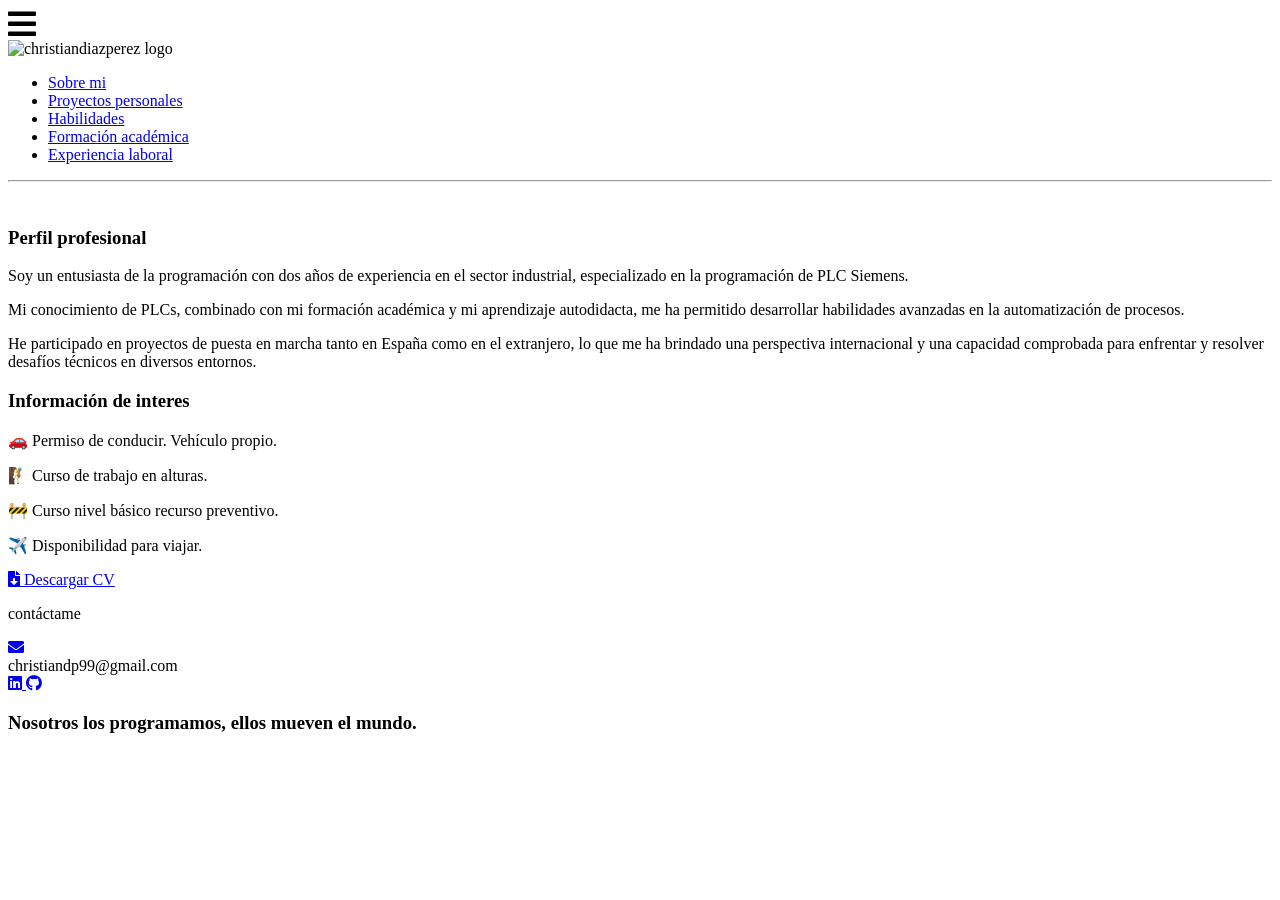
==== index.html @ d9ea7519 "Prueba" ====
<!DOCTYPE html>
<html lang="es">
<head>
    <meta charset="UTF-8">
    <meta http-equiv="X-UA-Compatible" content="IE=edge">
    <meta name="viewport" content="width=device-width, initial-scale=1.0">
    <link rel="shortcut icon" href="img/icono-menu.png">
    <title>ChristianDíazPérez</title>
    <!--Font AWESOME-->   <!--Libreria de CSS-->
    <link rel="stylesheet" href="https://cdnjs.cloudflare.com/ajax/libs/font-awesome/5.15.4/css/all.min.css">
    <!--Font Roboto-->
    <link rel="preconnect" href="https://fonts.googleapis.com">
    <link rel="preconnect" href="https://fonts.gstatic.com" crossorigin>
    <link href="https://fonts.googleapis.com/css2?family=Roboto:ital,wght@0,300;0,400;1,100&display=swap" rel="stylesheet">
    <!--Custom CSS-->
    <link rel="stylesheet" href="css/styles.css">

</head>
<body>

    <div class="menu-btn">   <!--Botón barra de navegación-->
        <i class="fas fa-bars fa-2x"></i>              <!--fa-2x nos permite modificar el tamaño de la imagen, 2x el doble de grande-->
    </div>
    <div class="container">
        <nav class="nav-main">
            <img src="img/icono-menu.png" alt="christiandiazperez logo" class="nav-brand">   <!--alt= texto alternativo-->  
            <ul class="nav-menu">   <!--Lista UL para las pestañas de la vavegación-->   <!--Al tener la clase despliegue de tranformará en barra lateral izq-->
                <li>
                    <a class="1" href="index.html">Sobre mi</a></a>
                </li>
                <li>
                    <a href="proyectospersonales.html">Proyectos personales</a></a>
                </li>
                <li>
                    <a href="habilidades.html">Habilidades </a></a>
                </li>
                <li>
                    <a href="formacionacademica.html">Formación académica</a></a>
                </li>
                <li>
                    <a href="experiencialaboral.html">Experiencia laboral</a></a>
                </li>
            </ul> 
            
        </nav>
        <hr class="barra-nav"> <!--Línea debajo de la navegación-->
        <!-- SHOWCASE noticia principal-->
        <header class="showcase">
            <div class="grid">
                <div class="img_perfil">
                    <img src="img/foto_personal.jpg" id="foto_personal" alt="">
                    
                </div>
                <div class="titulo_1"><h3>Perfil profesional</h3></div>
                <div class="texto_1">
                    <p>
                        Soy un entusiasta de la programación con dos años de experiencia en el sector industrial, especializado en la programación de PLC Siemens. 
                    </p>
                    <p>
                        Mi conocimiento de PLCs, combinado con mi formación académica y mi aprendizaje autodidacta, me ha permitido desarrollar habilidades avanzadas en la automatización de procesos.
                    </p>
                    <p>
                        He participado en proyectos de puesta en marcha tanto en España como en el extranjero, lo que me ha brindado una perspectiva internacional y una capacidad comprobada para enfrentar y resolver desafíos técnicos en diversos entornos.
                    </p>
                    
                </div>
                <div class="titulo_2"><h3>Información de interes</h3></div>
                <div class="texto_2">
                    <p>🚗 Permiso de conducir. Vehículo propio.</p>  
                    <p>🧗 Curso de trabajo en alturas.</p>
                    <p>🚧 Curso nivel básico recurso preventivo.</p>
                    <p>✈️ Disponibilidad para viajar.</p>
                </div>
                <!--Botón descargar CV   con los dos angulos como imagen-->
                <div class="btm-cv">
                    <a href="https://drive.usercontent.google.com/u/0/uc?id=1afriPba2Z-lgsNANSYM_XSsyV-K95z_x&export=download" class="btm"><i class="fas fa-file-download"></i>   Descargar CV</a>
                </div>
            </div>
        </header>
        <!--Parte social-->
        <section class="social">
            <p>contáctame</p>
            <div class="links">
                <div>
                <a class="links" href="mailto:christiandp99@gmail.com">
                    <i class="fas fa-envelope" ></i>
                </a>
                <div class="texto-email">
                    christiandp99@gmail.com
                </div>
                </div>
                <a href="https://www.linkedin.com/in/christian-diaz-perez/" target="_blank" rel="noopener noreferrer">
                    <i class="fab fa-linkedin"></i>
                </a>
                <a href="https://github.com/ChristianDiazPerez" target="_blank" rel="noopener noreferrer">
                    <i class="fab fa-github"></i>
                </a>
            </div>
        </section>
    </div>       
    

    <footer class="pie-pagina-texto"> <!--Texto del pie de página-->
        <h3>Nosotros los programamos, ellos mueven el mundo.</h3>
    </footer>    
   
    <!--SCROLL REVEAL-->
    <script src="https://unpkg.com/scrollreveal"></script>

    <!--CUSTOM JS-->
    <script src="main.js"></script>
    
    
</body>
</html>
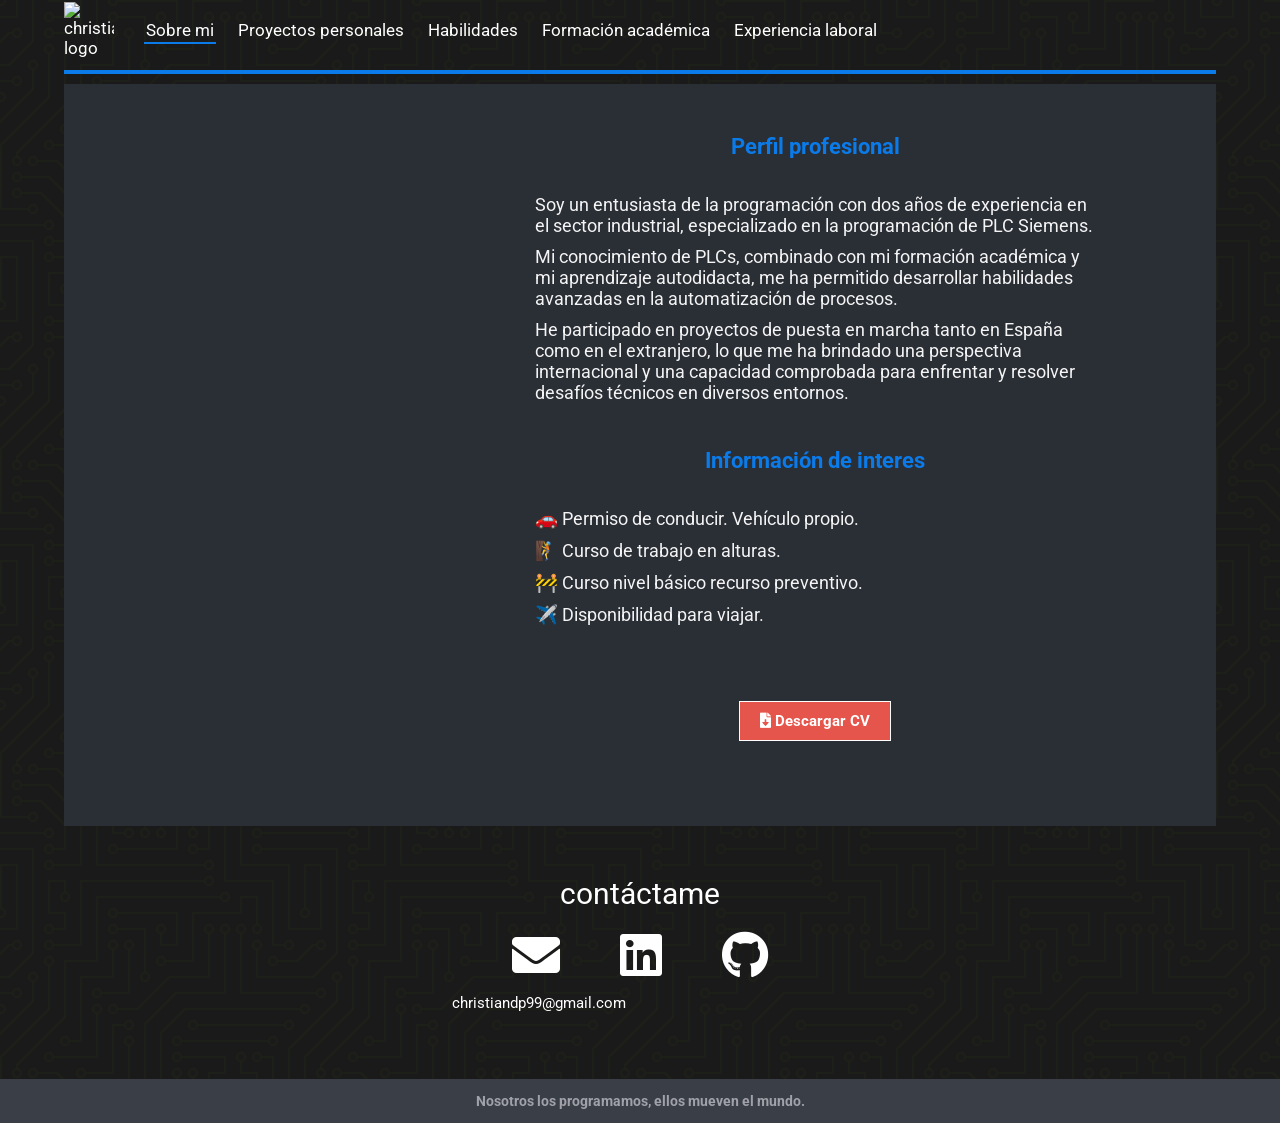
==== commit 78aa6dfe: "Gran cambio de apariencia en todas las páginas" ====
--- a/index.html
+++ b/index.html
@@ -26,7 +26,7 @@
             <img src="img/icono-menu.png" alt="christiandiazperez logo" class="nav-brand">   <!--alt= texto alternativo-->  
             <ul class="nav-menu">   <!--Lista UL para las pestañas de la vavegación-->   <!--Al tener la clase despliegue de tranformará en barra lateral izq-->
                 <li>
-                    <a class="1" href="index.html">Sobre mi</a></a>
+                    <a class="pagina-actual" href="index.html">Sobre mi</a></a>
                 </li>
                 <li>
                     <a href="proyectospersonales.html">Proyectos personales</a></a>
--- a/css/styles.css
+++ b/css/styles.css
@@ -0,0 +1,406 @@
+* {    /*Estilos por defecto   Para todos los elementos de la pagina  */
+    box-sizing: border-box;
+    margin: 0;
+    padding: 0; /*Espaciados hacia dentro*/
+}
+
+body {
+    color: rgb(255, 255, 255); /* color de texto */
+    /* Patron del body*/
+    font-size: 115%;
+    font-family: 'Roboto', sans-serif;    /*Indica el tipo de fuente*/
+    background-color: #1A1A1A;
+    background-image: url("data:image/svg+xml,%3Csvg xmlns='http://www.w3.org/2000/svg' viewBox='0 0 304 304' width='304' height='304'%3E%3Cpath fill='%237aea0a' fill-opacity='0.03' d='M44.1 224a5 5 0 1 1 0 2H0v-2h44.1zm160 48a5 5 0 1 1 0 2H82v-2h122.1zm57.8-46a5 5 0 1 1 0-2H304v2h-42.1zm0 16a5 5 0 1 1 0-2H304v2h-42.1zm6.2-114a5 5 0 1 1 0 2h-86.2a5 5 0 1 1 0-2h86.2zm-256-48a5 5 0 1 1 0 2H0v-2h12.1zm185.8 34a5 5 0 1 1 0-2h86.2a5 5 0 1 1 0 2h-86.2zM258 12.1a5 5 0 1 1-2 0V0h2v12.1zm-64 208a5 5 0 1 1-2 0v-54.2a5 5 0 1 1 2 0v54.2zm48-198.2V80h62v2h-64V21.9a5 5 0 1 1 2 0zm16 16V64h46v2h-48V37.9a5 5 0 1 1 2 0zm-128 96V208h16v12.1a5 5 0 1 1-2 0V210h-16v-76.1a5 5 0 1 1 2 0zm-5.9-21.9a5 5 0 1 1 0 2H114v48H85.9a5 5 0 1 1 0-2H112v-48h12.1zm-6.2 130a5 5 0 1 1 0-2H176v-74.1a5 5 0 1 1 2 0V242h-60.1zm-16-64a5 5 0 1 1 0-2H114v48h10.1a5 5 0 1 1 0 2H112v-48h-10.1zM66 284.1a5 5 0 1 1-2 0V274H50v30h-2v-32h18v12.1zM236.1 176a5 5 0 1 1 0 2H226v94h48v32h-2v-30h-48v-98h12.1zm25.8-30a5 5 0 1 1 0-2H274v44.1a5 5 0 1 1-2 0V146h-10.1zm-64 96a5 5 0 1 1 0-2H208v-80h16v-14h-42.1a5 5 0 1 1 0-2H226v18h-16v80h-12.1zm86.2-210a5 5 0 1 1 0 2H272V0h2v32h10.1zM98 101.9V146H53.9a5 5 0 1 1 0-2H96v-42.1a5 5 0 1 1 2 0zM53.9 34a5 5 0 1 1 0-2H80V0h2v34H53.9zm60.1 3.9V66H82v64H69.9a5 5 0 1 1 0-2H80V64h32V37.9a5 5 0 1 1 2 0zM101.9 82a5 5 0 1 1 0-2H128V37.9a5 5 0 1 1 2 0V82h-28.1zm16-64a5 5 0 1 1 0-2H146v44.1a5 5 0 1 1-2 0V18h-26.1zm102.2 270a5 5 0 1 1 0 2H98v14h-2v-16h124.1zM242 149.9V160h16v34h-16v62h48v48h-2v-46h-48v-66h16v-30h-16v-12.1a5 5 0 1 1 2 0zM53.9 18a5 5 0 1 1 0-2H64V2H48V0h18v18H53.9zm112 32a5 5 0 1 1 0-2H192V0h50v2h-48v48h-28.1zm-48-48a5 5 0 0 1-9.8-2h2.07a3 3 0 1 0 5.66 0H178v34h-18V21.9a5 5 0 1 1 2 0V32h14V2h-58.1zm0 96a5 5 0 1 1 0-2H137l32-32h39V21.9a5 5 0 1 1 2 0V66h-40.17l-32 32H117.9zm28.1 90.1a5 5 0 1 1-2 0v-76.51L175.59 80H224V21.9a5 5 0 1 1 2 0V82h-49.59L146 112.41v75.69zm16 32a5 5 0 1 1-2 0v-99.51L184.59 96H300.1a5 5 0 0 1 3.9-3.9v2.07a3 3 0 0 0 0 5.66v2.07a5 5 0 0 1-3.9-3.9H185.41L162 121.41v98.69zm-144-64a5 5 0 1 1-2 0v-3.51l48-48V48h32V0h2v50H66v55.41l-48 48v2.69zM50 53.9v43.51l-48 48V208h26.1a5 5 0 1 1 0 2H0v-65.41l48-48V53.9a5 5 0 1 1 2 0zm-16 16V89.41l-34 34v-2.82l32-32V69.9a5 5 0 1 1 2 0zM12.1 32a5 5 0 1 1 0 2H9.41L0 43.41V40.6L8.59 32h3.51zm265.8 18a5 5 0 1 1 0-2h18.69l7.41-7.41v2.82L297.41 50H277.9zm-16 160a5 5 0 1 1 0-2H288v-71.41l16-16v2.82l-14 14V210h-28.1zm-208 32a5 5 0 1 1 0-2H64v-22.59L40.59 194H21.9a5 5 0 1 1 0-2H41.41L66 216.59V242H53.9zm150.2 14a5 5 0 1 1 0 2H96v-56.6L56.6 162H37.9a5 5 0 1 1 0-2h19.5L98 200.6V256h106.1zm-150.2 2a5 5 0 1 1 0-2H80v-46.59L48.59 178H21.9a5 5 0 1 1 0-2H49.41L82 208.59V258H53.9zM34 39.8v1.61L9.41 66H0v-2h8.59L32 40.59V0h2v39.8zM2 300.1a5 5 0 0 1 3.9 3.9H3.83A3 3 0 0 0 0 302.17V256h18v48h-2v-46H2v42.1zM34 241v63h-2v-62H0v-2h34v1zM17 18H0v-2h16V0h2v18h-1zm273-2h14v2h-16V0h2v16zm-32 273v15h-2v-14h-14v14h-2v-16h18v1zM0 92.1A5.02 5.02 0 0 1 6 97a5 5 0 0 1-6 4.9v-2.07a3 3 0 1 0 0-5.66V92.1zM80 272h2v32h-2v-32zm37.9 32h-2.07a3 3 0 0 0-5.66 0h-2.07a5 5 0 0 1 9.8 0zM5.9 0A5.02 5.02 0 0 1 0 5.9V3.83A3 3 0 0 0 3.83 0H5.9zm294.2 0h2.07A3 3 0 0 0 304 3.83V5.9a5 5 0 0 1-3.9-5.9zm3.9 300.1v2.07a3 3 0 0 0-1.83 1.83h-2.07a5 5 0 0 1 3.9-3.9zM97 100a3 3 0 1 0 0-6 3 3 0 0 0 0 6zm0-16a3 3 0 1 0 0-6 3 3 0 0 0 0 6zm16 16a3 3 0 1 0 0-6 3 3 0 0 0 0 6zm16 16a3 3 0 1 0 0-6 3 3 0 0 0 0 6zm0 16a3 3 0 1 0 0-6 3 3 0 0 0 0 6zm-48 32a3 3 0 1 0 0-6 3 3 0 0 0 0 6zm16 16a3 3 0 1 0 0-6 3 3 0 0 0 0 6zm32 48a3 3 0 1 0 0-6 3 3 0 0 0 0 6zm-16 16a3 3 0 1 0 0-6 3 3 0 0 0 0 6zm32-16a3 3 0 1 0 0-6 3 3 0 0 0 0 6zm0-32a3 3 0 1 0 0-6 3 3 0 0 0 0 6zm16 32a3 3 0 1 0 0-6 3 3 0 0 0 0 6zm32 16a3 3 0 1 0 0-6 3 3 0 0 0 0 6zm0-16a3 3 0 1 0 0-6 3 3 0 0 0 0 6zm-16-64a3 3 0 1 0 0-6 3 3 0 0 0 0 6zm16 0a3 3 0 1 0 0-6 3 3 0 0 0 0 6zm16 96a3 3 0 1 0 0-6 3 3 0 0 0 0 6zm0 16a3 3 0 1 0 0-6 3 3 0 0 0 0 6zm16 16a3 3 0 1 0 0-6 3 3 0 0 0 0 6zm16-144a3 3 0 1 0 0-6 3 3 0 0 0 0 6zm0 32a3 3 0 1 0 0-6 3 3 0 0 0 0 6zm16-32a3 3 0 1 0 0-6 3 3 0 0 0 0 6zm16-16a3 3 0 1 0 0-6 3 3 0 0 0 0 6zm-96 0a3 3 0 1 0 0-6 3 3 0 0 0 0 6zm0 16a3 3 0 1 0 0-6 3 3 0 0 0 0 6zm16-32a3 3 0 1 0 0-6 3 3 0 0 0 0 6zm96 0a3 3 0 1 0 0-6 3 3 0 0 0 0 6zm-16-64a3 3 0 1 0 0-6 3 3 0 0 0 0 6zm16-16a3 3 0 1 0 0-6 3 3 0 0 0 0 6zm-32 0a3 3 0 1 0 0-6 3 3 0 0 0 0 6zm0-16a3 3 0 1 0 0-6 3 3 0 0 0 0 6zm-16 0a3 3 0 1 0 0-6 3 3 0 0 0 0 6zm-16 0a3 3 0 1 0 0-6 3 3 0 0 0 0 6zm-16 0a3 3 0 1 0 0-6 3 3 0 0 0 0 6zM49 36a3 3 0 1 0 0-6 3 3 0 0 0 0 6zm-32 0a3 3 0 1 0 0-6 3 3 0 0 0 0 6zm32 16a3 3 0 1 0 0-6 3 3 0 0 0 0 6zM33 68a3 3 0 1 0 0-6 3 3 0 0 0 0 6zm16-48a3 3 0 1 0 0-6 3 3 0 0 0 0 6zm0 240a3 3 0 1 0 0-6 3 3 0 0 0 0 6zm16 32a3 3 0 1 0 0-6 3 3 0 0 0 0 6zm-16-64a3 3 0 1 0 0-6 3 3 0 0 0 0 6zm0 16a3 3 0 1 0 0-6 3 3 0 0 0 0 6zm-16-32a3 3 0 1 0 0-6 3 3 0 0 0 0 6zm80-176a3 3 0 1 0 0-6 3 3 0 0 0 0 6zm16 0a3 3 0 1 0 0-6 3 3 0 0 0 0 6zm-16-16a3 3 0 1 0 0-6 3 3 0 0 0 0 6zm32 48a3 3 0 1 0 0-6 3 3 0 0 0 0 6zm16-16a3 3 0 1 0 0-6 3 3 0 0 0 0 6zm0-32a3 3 0 1 0 0-6 3 3 0 0 0 0 6zm112 176a3 3 0 1 0 0-6 3 3 0 0 0 0 6zm-16 16a3 3 0 1 0 0-6 3 3 0 0 0 0 6zm0 16a3 3 0 1 0 0-6 3 3 0 0 0 0 6zm0 16a3 3 0 1 0 0-6 3 3 0 0 0 0 6zM17 180a3 3 0 1 0 0-6 3 3 0 0 0 0 6zm0 16a3 3 0 1 0 0-6 3 3 0 0 0 0 6zm0-32a3 3 0 1 0 0-6 3 3 0 0 0 0 6zm16 0a3 3 0 1 0 0-6 3 3 0 0 0 0 6zM17 84a3 3 0 1 0 0-6 3 3 0 0 0 0 6zm32 64a3 3 0 1 0 0-6 3 3 0 0 0 0 6zm16-16a3 3 0 1 0 0-6 3 3 0 0 0 0 6z'%3E%3C/path%3E%3C/svg%3E");
+}
+
+a {
+    color: rgb(255, 255, 255);  /*Color de las etiquetas a*/
+    text-decoration: none;   /*Para que las etiquetas no tengan subrrallado*/
+    text-align: center;
+    margin: auto 0;
+}
+a.pagina-actual {
+    border-bottom:  2px solid #0b7bea;    /*Borde hacia abajo    2px de grosor  y color*/
+}
+
+ul {
+    list-style: none;
+    text-align: center;
+}
+
+.container {
+    width: 90%;
+    margin: auto;
+}
+
+/*Navegacion*/
+
+.nav-main {
+    font-size: 17px; /*Tamaño de fuente de toda la navegaciio*/
+    display: flex;   /*Organiza elementos*/
+    justify-content: space-between;         /*Utilizar todo el ancho disponible*/
+    align-items: center;
+    height: 60px;
+    padding: 20px 0;   /*20 arriba y abajo y 0 a los lados*/
+}
+
+.barra-nav{    /*barra horizontal navegación*/
+    border: 2px solid #0b7bea;
+}
+
+.nav-brand {
+    width:  50px;  /*Tamaño del logo*/
+}
+
+/* NAV IZQUIERDA */
+
+.nav-main ul {     
+    display: flex;   
+}
+
+.nav-main ul li {
+    padding: 10px;   /* Separación entre elementos de la navegacion */
+}
+
+.nav-main ul li a {
+    padding: 2px;   
+}
+
+.nav-main ul li a {   
+    padding: 2px;    /*Espaciado entre las etiquetas de la nav y la barra que aparece debajo*/
+}
+
+.nav-main ul li a:hover {        
+    border-bottom:  2px solid #0b7bea;    /*Borde hacia abajo    2px de grosor  y color*/
+}
+
+.nav-main ul.nav-menu {
+    flex: 1;   
+    margin-left: 20px;    /*Separacion entre el logo y los elementos de la navegacion*/
+
+}
+
+/* Botón barra de navegación*/
+
+.menu-btn {
+    position: absolute;   
+    cursor: pointer;
+    top: 15px;
+    right: 30px;
+    z-index: 2;
+    display: none;      /*Cuando estamos a mas de 700px desapareza */
+}
+
+/* SHOWCASE */
+
+hr {
+    margin: 10px 0;  /*Separacion del showcase con la barra inferior de la nav*/
+}
+
+.showcase {
+    width: 100%; 
+    height: auto;
+    padding: 50px;
+    margin-bottom: 20px;  /*Separación entre el showcase y las news cards*/
+    background-color: #2A2E35;
+}
+.grid{
+    display: grid;
+    grid-template-columns: 1fr 2fr;
+    
+    
+}
+.img_perfil{
+    grid-column-start: 1;
+    grid-row-start: 1;
+    grid-row: 1/5;
+    object-fit: cover;
+    height: 350px;    
+   
+    
+}
+#foto_personal{
+    width: 100%;
+    height: cover;
+}
+.titulo_1{
+    grid-column-start: 2;
+    grid-row-start: 1;
+
+    text-align: center;
+    padding: 0px 10%;
+    padding-bottom: 5%;
+       
+}
+.texto_1{
+    grid-row-start: 2;
+    grid-column-start: 2;
+    color: rgb(250, 250, 250);
+    padding: 0px 10%;
+    padding-bottom: 5%;
+}
+.titulo_2{
+    grid-row-start: 3;
+    grid-column-start: 2;
+    color: rgb(250, 250, 250);
+    text-align: center;
+    padding: 0px 10%;
+    padding-bottom: 5%;
+}
+.texto_2{
+    grid-row-start: 4;
+    grid-column-start: 2;
+    color: rgb(250, 250, 250);
+    padding: 0px 10%;
+    padding-bottom: 5%;
+}
+.btm-cv{
+    grid-row-start: 5;
+    grid-column: 2/3;
+    margin: 0 auto;
+    padding: 30px;
+    padding-bottom: 5%;
+    
+
+}
+
+
+.btm {
+    cursor: pointer; /*camia el cursor al pasar por encima*/
+    display: inline-block;
+    border: 0;
+    font-weight: bold;
+    padding: 10px 20px; /*10 arriba y abajo  20 a los lados*/
+    background: #E6554C;
+    color: rgb(255, 255, 255);
+    font-size: 15px;
+    border: 1px solid #ffff;
+    align-self: auto;
+    
+    
+    
+}
+
+.btm:hover {
+   /* opacity: .7; /*Al pasar el cursor se oscurece*/
+    background-color: #916360;
+}
+.showcase h1,.showcase h2,.showcase h3{
+    color: #0B7BEA;
+}
+
+
+.showcase p {
+    margin-bottom: 10px;    /*Separación entre cabecera, parreafo y boton de showcase*/
+    color: #F4F4F5;
+}
+
+.showcase title{
+    margin-top: auto;
+    width: 100%;
+    height: 20px;
+    background-color: rebeccapurple;
+}
+
+/*NEWS CARDS*/
+.news-cards {
+    display: grid;
+    grid-template-columns: 1fr 1fr 1fr 1fr;  /*Nos permite crear columnas*/ /*De esta forma le indicamos que lo separamos en 4 columnas*/
+    gap: 20px;   /*Separacion entre news cards*/
+    margin: 10px 0; /*Margen arriba y abajo*/
+}
+
+.news-cards img {
+    width: 100%;
+    height: 180px;
+
+}
+
+.news-cards h3 {     /*El título de las news cards*/
+    font-size: 20px;
+    margin: 10px 0;
+}
+
+.news-cards a {   /*Los enlaces de las newscards*/
+    padding: 10px 0;
+    color: #f2f2f2f2;
+    text-transform: uppercase;  /*Mayuscula*/
+    display: inline-block;
+    font-weight: bold;
+}
+
+.news-cards a:hover {    /*Al pasar el cursor que se subraye*/
+    text-decoration: underline;
+}
+
+/* Cards banner one */
+
+.cards-banner-one{
+    width: 100%;
+    height: 350px;
+    background: url(img/tech-red.jpg) no-repeat center center/cover;
+    margin-bottom:40px;
+
+}
+
+.cards-banner-one .content{   /*El texto del banner*/
+    width: 40%;
+    padding: 90px 0 0 30px;
+    color: #ffffff;
+}
+
+.cards-banner-one p,     /*Para el titulo y el parrafo*/
+.cards-banner-one h2 {
+    margin: 10px 0 20px 0;
+}
+
+/*Cards banner two*/
+
+.cards-banner-two{
+    background: url(img/image-five.jpg) no-repeat center center/cover;
+    width: 100%;
+    height: 350px;
+}
+.cards-banner-two .content{   
+    width: 40%;
+    padding: 90px 0 0 30px;
+    color: #ffffff;
+}
+
+/*Social*/
+.social{
+    margin: 50px;
+    margin-bottom: 100px;
+}
+
+.social p {
+    text-align: center;
+    font-size: 30px;
+    margin-bottom: 20px;
+}
+.texto-email{
+    font-size: 15px;
+    text-align: center;
+    position: absolute; /*Para que no afecte a la posicion de los demás iconos*/
+    padding-top: 10px;
+    margin: 5px -30px;
+}
+.links {
+    display: flex;
+    align-items: center;
+    justify-content: center;
+}
+
+.links a {
+    margin: 0 30px;
+}
+
+.links a i {
+    font-size: 3rem;   /*Tamaño del link y de la imagen*/
+}
+
+
+.pie-pagina-texto{  /*Texto pie de página*/
+    background: #3A3F47;
+    color: #A1A1AA;
+    font-size: 12px;
+    padding: 14px 0;
+    text-align: center;
+    padding-bottom: 14px;
+}
+
+/*Adaptación a dispositivos móviles*/
+
+@media (max-width: 700px){      /*Cuando el ancho de la pantalla sea inferior a 700px*/
+   
+    .menu-btn{
+        display: block;         /*a menos de 700px el botón aparezca*/
+    }
+
+    .nav-main ul.nav-menu {
+        display: block;
+        position: absolute;   /*Se posiciona encima de todo*/
+        z-index: 3;
+        top: 0;   /*Para que esté en la esquina*/
+        left: 0;  /*Se posicione a la izquierda*/
+        background: #2f3640;
+        height: 100%;   
+        padding: 30px;
+        opacity: .9;
+        transform: translateX(-400px);   /*Mover -400px en el eje de las X*/   /*Esconder la barra de navegación mientras el btn no se haya pulsado*/
+        padding: 30px;   
+        opacity: .9;
+        transition: transform .5s ease;
+    }
+
+    .nav-main ul.nav-menu.despliegue {       /*Al tenr la barra de nav la clase despliegue cambiará su posición a una parte visible*/
+        transform: translateX(-20px);     
+    }
+
+    .nav-main ul.nav-menu li {
+        padding: 20px;
+        font-size: 14px;
+    }
+
+    .nav-main ul.nav-menu-right{
+        margin-right:40px;   /*Espaciado entre el btn de busqueda y el de la barra de navegación para que no se solapen*/
+    }
+
+    .texto-email{
+    text-align: center;
+    position: absolute; /*Para que no afecte a la posicion de los demás iconos*/
+    margin: 5px 0px;
+    }
+
+    .grid{
+        display: grid;
+        grid-template-columns: 1fr;
+    }
+
+    .showcase {
+        height: auto;
+        padding: 5%;
+    }
+
+    .img_perfil{
+        grid-column-start: 1;
+        grid-row-start: 1;
+        grid-column: 1/4;
+        grid-row: 1/2;
+        height: auto;
+        max-width: 100%;
+        padding-bottom: 5%;
+            
+    }
+    #foto_personal{
+        margin: auto;
+        width: 100%;
+        height: cover;
+    }
+    .titulo_1{
+        grid-row-start: 2;
+    }
+    .texto_1{
+        grid-row-start: 3;
+        padding: 0px 0%;
+    }
+    .titulo_2{
+        grid-row-start: 4;
+    }
+    .texto_2{
+        grid-row-start: 5;
+        padding: 0px 0%;
+    }
+    .btm-cv{
+        grid-row-start: 6;
+    }
+}
+
+/*Adaptación a pantallas grandes*/
+
+@media (min-width: 2000px){
+.container{
+    max-width: 1800px;
+    height: auto;
+}
+}
